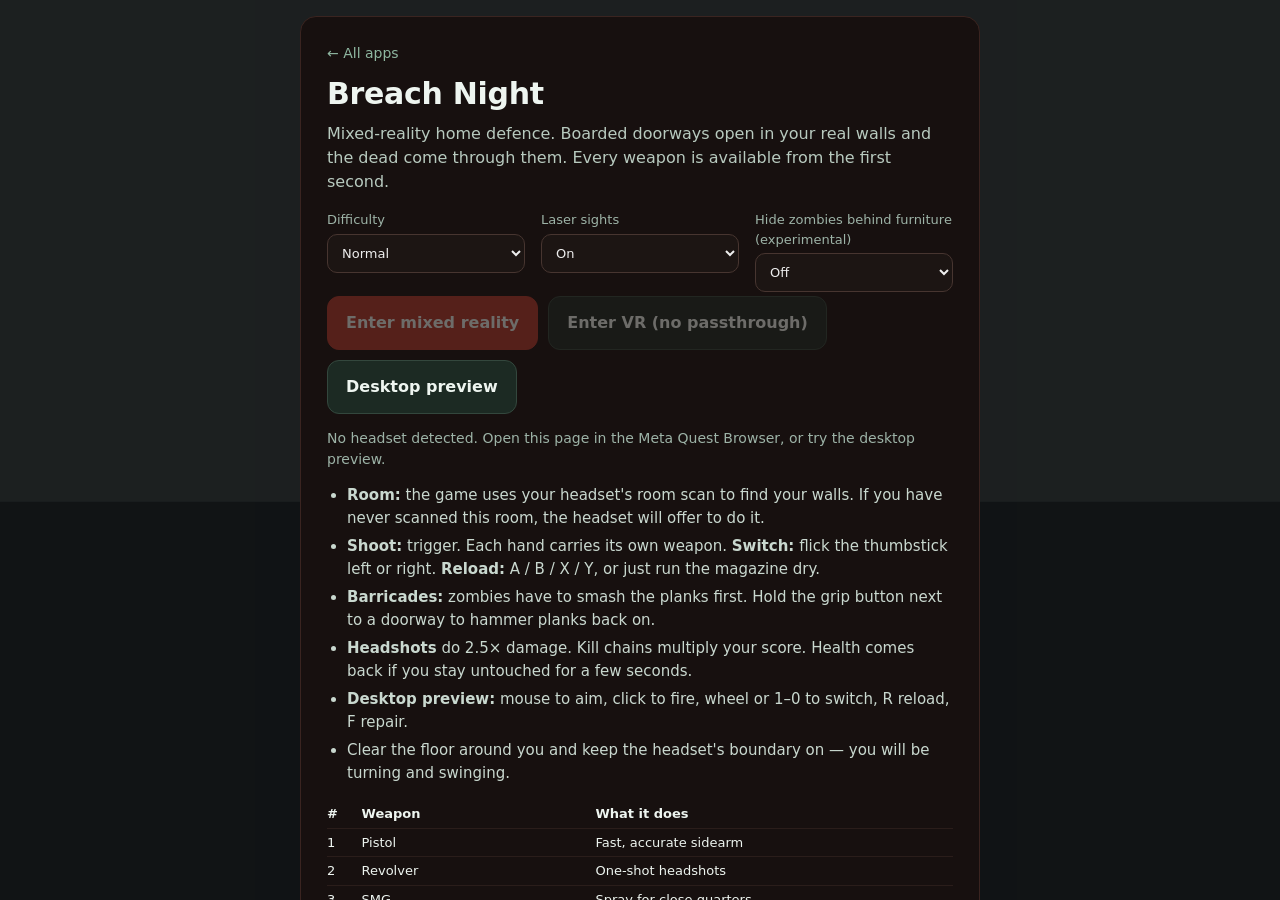
==== zombies/index.html @ 2de102d3 "Add Golf Range Tools and Breach Night WebXR apps for Quest Co-Authored-By: Claude Fable 5.2 <noreply" ====
<!doctype html>
<html lang="en">
<head>
<meta charset="utf-8">
<meta name="viewport" content="width=device-width, initial-scale=1">
<title>Breach Night</title>
<link rel="stylesheet" href="../lib/page.css">
<script type="importmap">{ "imports": { "three": "../lib/three.module.js" } }</script>
</head>
<body>
<div id="overlay" class="overlay">
  <div class="card danger">
    <a class="back" href="../">← All apps</a>
    <h1>Breach Night</h1>
    <p class="lead">Mixed-reality home defence. Boarded doorways open in your real walls and the dead come through them. Every weapon is available from the first second.</p>
    <div class="opts">
      <label>Difficulty<select id="opt-diff"><option value="easy">Easy</option><option value="normal" selected>Normal</option><option value="insane">Insane</option></select></label>
      <label>Laser sights<select id="opt-laser"><option value="on" selected>On</option><option value="off">Off</option></select></label>
      <label>Hide zombies behind furniture (experimental)<select id="opt-depth"><option value="off" selected>Off</option><option value="on">On</option></select></label>
    </div>
    <div class="row">
      <button id="enter-ar" class="primary" disabled>Enter mixed reality</button>
      <button id="enter-vr" disabled>Enter VR (no passthrough)</button>
      <button id="enter-desktop">Desktop preview</button>
    </div>
    <p id="status" class="status">Checking for a headset…</p>
    <ul class="how">
      <li><b>Room:</b> the game uses your headset's room scan to find your walls. If you have never scanned this room, the headset will offer to do it.</li>
      <li><b>Shoot:</b> trigger. Each hand carries its own weapon. <b>Switch:</b> flick the thumbstick left or right. <b>Reload:</b> A / B / X / Y, or just run the magazine dry.</li>
      <li><b>Barricades:</b> zombies have to smash the planks first. Hold the grip button next to a doorway to hammer planks back on.</li>
      <li><b>Headshots</b> do 2.5× damage. Kill chains multiply your score. Health comes back if you stay untouched for a few seconds.</li>
      <li><b>Desktop preview:</b> mouse to aim, click to fire, wheel or 1–0 to switch, R reload, F repair.</li>
      <li>Clear the floor around you and keep the headset's boundary on — you will be turning and swinging.</li>
    </ul>
    <div class="tablewrap"><table class="w" id="weapons"></table></div>
  </div>
</div>
<script type="module" src="./main.js"></script>
</body>
</html>
---- lib/page.css ----
:root { color-scheme: dark; }
* { box-sizing: border-box; }
html, body { margin: 0; height: 100%; background: #0b0f0d; color: #eef5f0; font: 16px/1.5 system-ui, -apple-system, "Segoe UI", sans-serif; }
.overlay { position: fixed; inset: 0; z-index: 2; display: flex; align-items: center; justify-content: center; padding: 16px; overflow: auto; background: rgba(6, 9, 8, 0.72); }
.card { width: 100%; max-width: 680px; background: #121a16; border: 1px solid #25332c; border-radius: 16px; padding: 24px 26px; margin: auto; }
.card.danger { background: #17100f; border-color: #3a2420; }
h1 { margin: 6px 0 6px; font-size: 30px; letter-spacing: -0.01em; text-wrap: balance; }
.lead { margin: 0 0 16px; color: #b8cabf; }
.back { color: #8fb7a1; text-decoration: none; font-size: 14px; }
.row { display: flex; flex-wrap: wrap; gap: 10px; }
button, .btn { font: inherit; font-weight: 600; padding: 14px 18px; border-radius: 12px; border: 1px solid #33473d; background: #1c2a23; color: #eef5f0; cursor: pointer; text-decoration: none; display: inline-block; }
button.primary, .btn.primary { background: #2f8f5b; border-color: #2f8f5b; }
.danger button.primary { background: #b3392c; border-color: #b3392c; }
button:disabled { opacity: 0.4; cursor: not-allowed; }
.status { color: #9db3a7; font-size: 14px; min-height: 1.5em; }
.how { margin: 8px 0 0; padding-left: 20px; color: #c9d8cf; font-size: 15px; }
.how li { margin: 6px 0; }
.opts { display: grid; grid-template-columns: repeat(auto-fit, minmax(190px, 1fr)); gap: 10px 16px; margin: 14px 0 4px; }
.opts label { display: flex; flex-direction: column; gap: 4px; font-size: 13px; color: #9db3a7; }
.opts select { font: inherit; padding: 10px; border-radius: 10px; background: #1c1513; color: #eee; border: 1px solid #473530; }
.grid { display: grid; grid-template-columns: repeat(auto-fit, minmax(240px, 1fr)); gap: 14px; margin-top: 18px; }
.tile { display: block; padding: 20px; border-radius: 14px; border: 1px solid #25332c; background: #16201b; color: inherit; text-decoration: none; }
.tile h2 { margin: 0 0 6px; font-size: 20px; }
.tile p { margin: 0; color: #b8cabf; font-size: 14px; }
table.w { width: 100%; border-collapse: collapse; font-size: 13px; margin-top: 10px; }
table.w td, table.w th { text-align: left; padding: 4px 8px 4px 0; border-bottom: 1px solid #2a1d1a; }
.tablewrap { overflow-x: auto; }
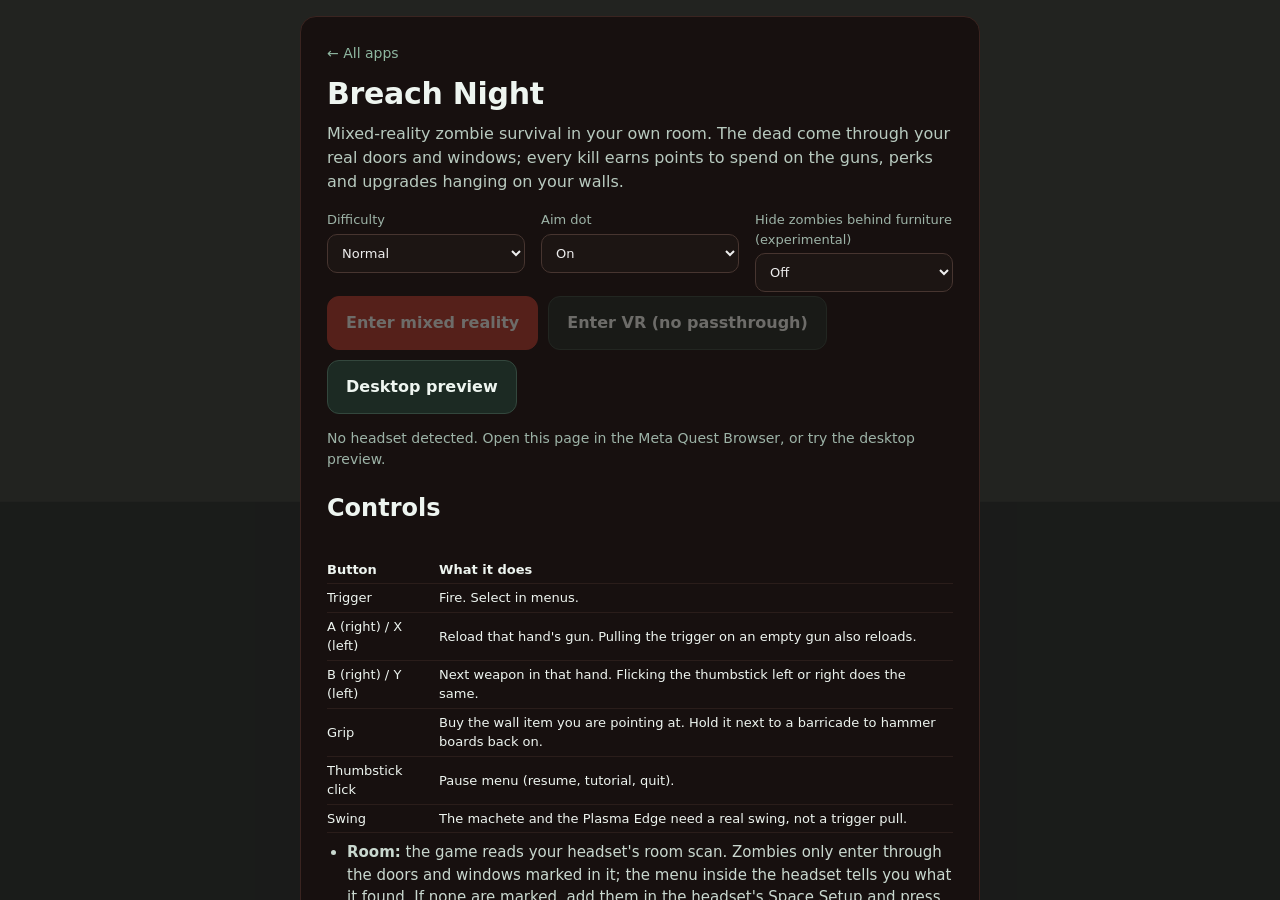
==== commit a84ca750: "Rebuild Breach Night: real door/window entry, points economy, new art - Zombies enter only through d" ====
--- a/zombies/index.html
+++ b/zombies/index.html
@@ -4,7 +4,7 @@
 <meta charset="utf-8">
 <meta name="viewport" content="width=device-width, initial-scale=1">
 <title>Breach Night</title>
-<link rel="stylesheet" href="../lib/page.css">
+<link rel="stylesheet" href="../lib/page.css?v=2">
 <script type="importmap">{ "imports": { "three": "../lib/three.module.js" } }</script>
 </head>
 <body>
@@ -12,10 +12,10 @@
   <div class="card danger">
     <a class="back" href="../">← All apps</a>
     <h1>Breach Night</h1>
-    <p class="lead">Mixed-reality home defence. Boarded doorways open in your real walls and the dead come through them. Every weapon is available from the first second.</p>
+    <p class="lead">Mixed-reality zombie survival in your own room. The dead come through your real doors and windows; every kill earns points to spend on the guns, perks and upgrades hanging on your walls.</p>
     <div class="opts">
       <label>Difficulty<select id="opt-diff"><option value="easy">Easy</option><option value="normal" selected>Normal</option><option value="insane">Insane</option></select></label>
-      <label>Laser sights<select id="opt-laser"><option value="on" selected>On</option><option value="off">Off</option></select></label>
+      <label>Aim dot<select id="opt-dot"><option value="on" selected>On</option><option value="off">Off</option></select></label>
       <label>Hide zombies behind furniture (experimental)<select id="opt-depth"><option value="off" selected>Off</option><option value="on">On</option></select></label>
     </div>
     <div class="row">
@@ -24,17 +24,27 @@
       <button id="enter-desktop">Desktop preview</button>
     </div>
     <p id="status" class="status">Checking for a headset…</p>
+    <h2>Controls</h2>
+    <div class="tablewrap"><table class="w">
+      <tr><th>Button</th><th>What it does</th></tr>
+      <tr><td>Trigger</td><td>Fire. Select in menus.</td></tr>
+      <tr><td>A (right) / X (left)</td><td>Reload that hand's gun. Pulling the trigger on an empty gun also reloads.</td></tr>
+      <tr><td>B (right) / Y (left)</td><td>Next weapon in that hand. Flicking the thumbstick left or right does the same.</td></tr>
+      <tr><td>Grip</td><td>Buy the wall item you are pointing at. Hold it next to a barricade to hammer boards back on.</td></tr>
+      <tr><td>Thumbstick click</td><td>Pause menu (resume, tutorial, quit).</td></tr>
+      <tr><td>Swing</td><td>The machete and the Plasma Edge need a real swing, not a trigger pull.</td></tr>
+    </table></div>
     <ul class="how">
-      <li><b>Room:</b> the game uses your headset's room scan to find your walls. If you have never scanned this room, the headset will offer to do it.</li>
-      <li><b>Shoot:</b> trigger. Each hand carries its own weapon. <b>Switch:</b> flick the thumbstick left or right. <b>Reload:</b> A / B / X / Y, or just run the magazine dry.</li>
-      <li><b>Barricades:</b> zombies have to smash the planks first. Hold the grip button next to a doorway to hammer planks back on.</li>
-      <li><b>Headshots</b> do 2.5× damage. Kill chains multiply your score. Health comes back if you stay untouched for a few seconds.</li>
-      <li><b>Desktop preview:</b> mouse to aim, click to fire, wheel or 1–0 to switch, R reload, F repair.</li>
+      <li><b>Room:</b> the game reads your headset's room scan. Zombies only enter through the doors and windows marked in it; the menu inside the headset tells you what it found. If none are marked, add them in the headset's Space Setup and press Rescan Room.</li>
+      <li><b>Points:</b> +10 a hit, +60 a kill, +100 a headshot, +130 with a blade. You start with a pistol, a machete and 500 points.</li>
+      <li><b>On your walls:</b> weapon buys, the Mystery Crate (950), the Overclock bench (5,000 then 10,000) and five perks.</li>
+      <li><b>Desktop preview:</b> mouse to aim, click to fire, wheel or Q/E to switch, R reload, F buy/repair, P pause.</li>
       <li>Clear the floor around you and keep the headset's boundary on — you will be turning and swinging.</li>
     </ul>
+    <h2>Weapons</h2>
     <div class="tablewrap"><table class="w" id="weapons"></table></div>
   </div>
 </div>
-<script type="module" src="./main.js"></script>
+<script type="module" src="./main.js?v=2"></script>
 </body>
 </html>
